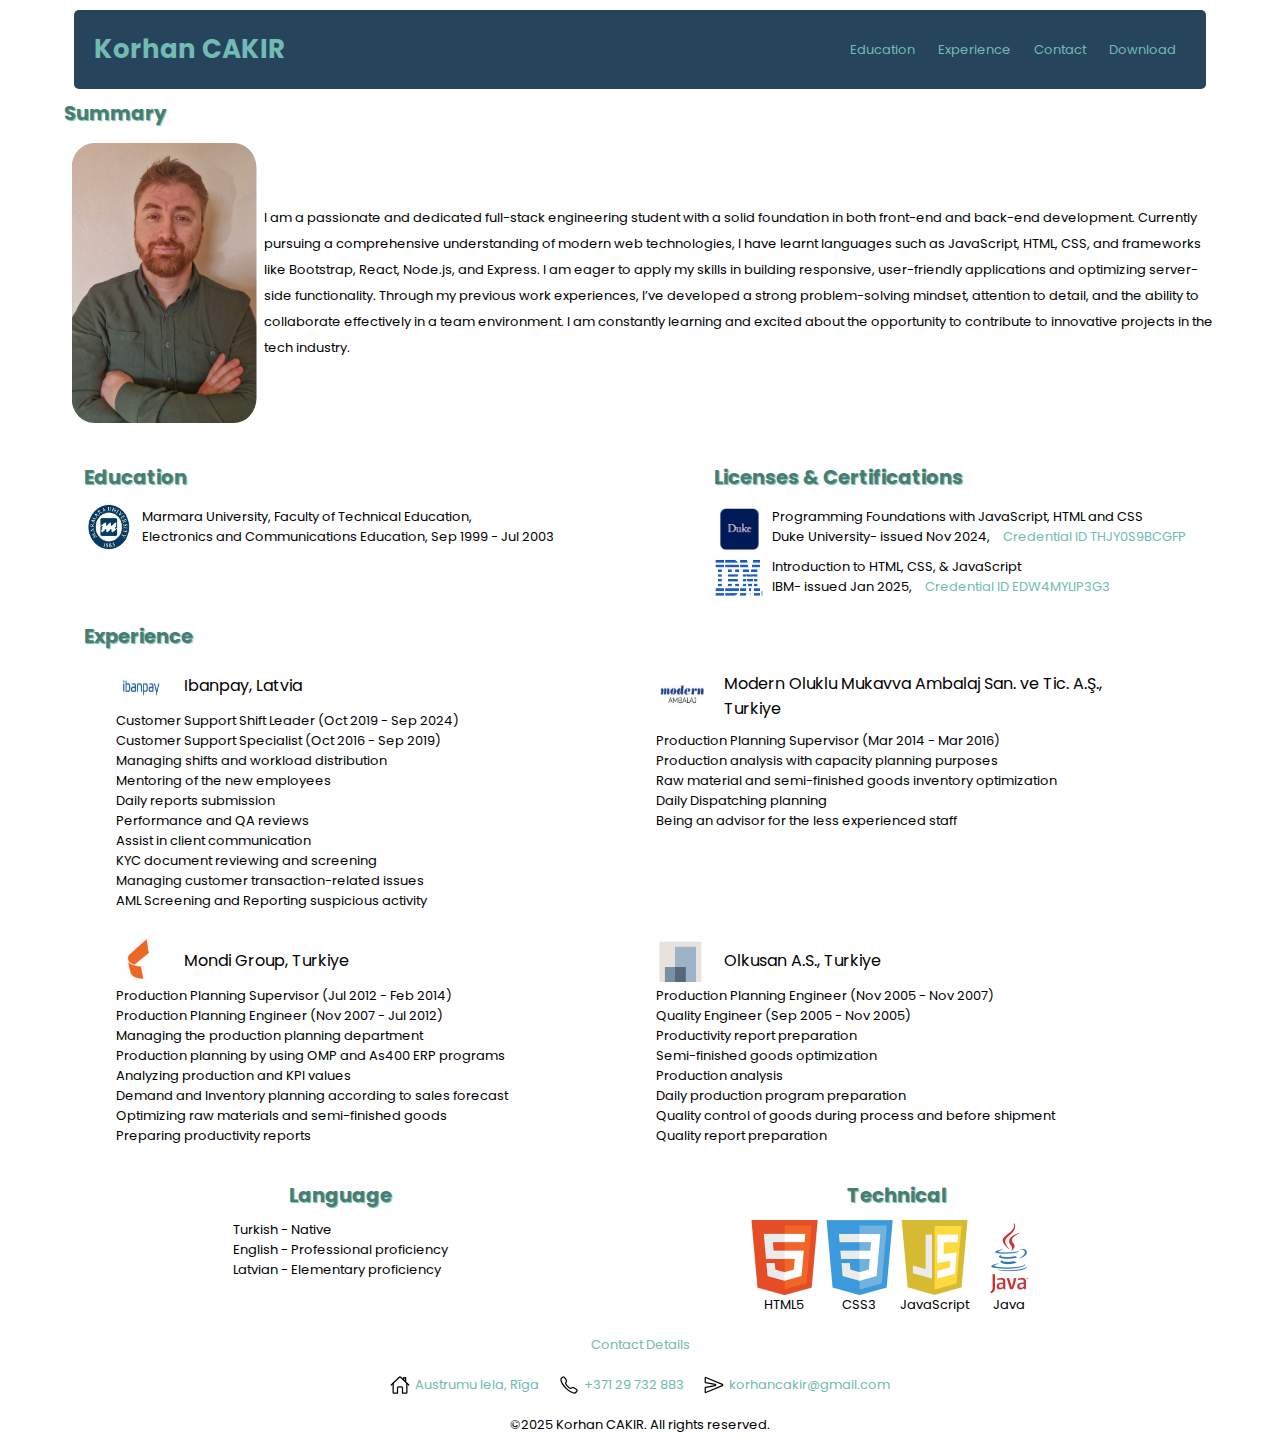
==== index.html @ 1a252d54 "Add files via upload" ====
<!DOCTYPE html>
<html lang="en">
    <head>
        <meta charset="UTF-8">
        <meta name="viewport" content="width=device-width, initial-scale=1.0">
        <link rel="preconnect" href="https://fonts.googleapis.com">
        <link rel="preconnect" href="https://fonts.gstatic.com" crossorigin>
        <link href="https://fonts.googleapis.com/css2?family=Poppins:ital,wght@0,100;0,200;0,300;0,400;0,500;0,600;0,700;0,800;0,900;1,100;1,200;1,300;1,400;1,500;1,600;1,700;1,800;1,900&display=swap" rel="stylesheet">
        <link rel="stylesheet" href="style.css">
    </head>
    <body>
            <div class="wrapper">
                <header>

                    <!-- SMALL INTRO -->
                    <div>
                        <div class="banner">
                            <h1>Korhan CAKIR</h1>
                            <nav>
                                <a class="navbar" href="#education">Education</a>
                                <a class="navbar" href="#experience">Experience</a>
                                <a class="navbar" href="#contact">Contact</a>
                                <a class="navbar" href="#">Download</a>
                            </nav>
                        </div>

                        <h2>Summary</h2>
                        <div class="intro">
                            <img src="photo/20250225_102733.jpg" id="profile-pic" alt="Korhan CAKIR's photo">

                            <p class="intro-paragraph">I am a passionate and dedicated full-stack engineering student with a solid
                                foundation in both front-end and back-end development. Currently pursuing a
                                comprehensive understanding of modern web technologies, I have learnt
                                languages such as JavaScript, HTML, CSS, and frameworks like Bootstrap, React,
                                Node.js, and Express. I am eager to apply my skills in building responsive, user-friendly applications
                                and optimizing server-side functionality. Through my
                                previous work experiences, I’ve developed a strong problem-solving mindset,
                                attention to detail, and the ability to collaborate effectively in a team
                                environment. I am constantly learning and excited about the opportunity to
                                contribute to innovative projects in the tech industry.
                            </p>
                        </div>


                    </div>
                </header>

                <main>

                    <!-- Education-->
                    <section id="education">
                        <div class="education">
                            <div>
                                <h2>Education</h2>
                                <div class="title">
                                    <img class="logo" src="logos/marmara_cut.jpg" alt="Marmara Logo"/>
                                    <p>Marmara University, Faculty of Technical Education,<br>
                                        Electronics and Communications Education,
                                        Sep 1999 - Jul 2003
                                    </p>
                                </div>
                            </div>
                            <div>
                                <h2>Licenses & Certifications</h2>
                                <div class="title">
                                    <img class="logo" src="./logos/uniDuke.png" alt="Duke University logo" >
                                    <p>Programming Foundations with JavaScript, HTML and CSS<br>
                                        Duke University- issued Nov 2024,
                                        <a href="https://www.coursera.org/account/accomplishments/verify/THJY0S9BCGFP"><span>Credential ID THJY0S9BCGFP</span></a>
                                    </p>
                                </div>
                                <div class="title">
                                    <img class="logo" src="logos/IBM.png" alt="Duke University logo" >
                                    <p>Introduction to HTML, CSS, & JavaScript<br>
                                        IBM- issued Jan 2025,
                                        <a href="https://www.coursera.org/account/accomplishments/verify/EDW4MYLIP3G3"><span>Credential ID EDW4MYLIP3G3</span></a>
                                    </p>
                                </div>
                            </div>
                        </div>
                    </section>

                    <!--TODO 3 Work Experience-->
                    <section id="experience">
                        <h2 >Experience</h2>
                        <div class="experience">
                            <div class="job-experience" >
                                <div class="title">
                                    <img class="logo" src="./logos/ibanpay.png" alt="ibanpay company logo"  >
                                    <p class="companies">Ibanpay, Latvia</p>
                                </div>

                                <ul class="job-title">
                                    <li>Customer Support Shift Leader (Oct 2019 - Sep 2024)</li>
                                    <li>Customer Support Specialist (Oct 2016 - Sep 2019)</li>
                                </ul>

                                <ul class="job-responsibilities">
                                    <li>Managing shifts and workload distribution</li>
                                    <li>Mentoring of the new employees</li>
                                    <li>Daily reports submission</li>
                                    <li>Performance and QA reviews</li>
                                    <li>Assist in client communication</li>
                                    <li>KYC document reviewing and screening </li>
                                    <li>Managing customer transaction-related issues </li>
                                    <li>AML Screening and Reporting suspicious activity</li>
                               </ul>

                            </div>
                            <div div class="job-experience" >
                                <div class="title" >
                                    <img class="logo" src="./logos/modernAmb.png" alt="Modern Ambalaj company logo" >
                                    <p class="companies">Modern Oluklu Mukavva Ambalaj San. ve Tic. A.Ş., Turkiye</p>
                                </div>
                                <ul class="job-title">
                                    <li >Production Planning Supervisor (Mar 2014 - Mar 2016)</li>
                                </ul>
                                <ul class="job-responsibilities">
                                    <li>Production analysis with capacity planning purposes</li>
                                    <li>Raw material and semi-finished goods inventory optimization</li>
                                    <li>Daily Dispatching planning</li>
                                    <li>Being an advisor for the less experienced staff</li>
                                </ul>
                            </div>

                            <div div class="job-experience" >
                                <div class="title">
                                    <img class="logo" src="./logos/mondiGroup.png" alt="Mondi Group company logo"  >
                                    <p class="companies">Mondi Group, Turkiye</p>
                                </div>

                                <ul class="job-title">
                                    <li >Production Planning Supervisor (Jul 2012 - Feb 2014)</li>
                                    <li>Production Planning Engineer (Nov 2007 - Jul 2012)</li>
                                </ul>
                                <ul class="job-responsibilities">
                                    <li>Managing the production planning department </li>
                                    <li>Production planning by using OMP and As400 ERP programs</li>
                                    <li>Analyzing production and KPI values</li>
                                    <li>Demand and Inventory planning according to sales forecast</li>
                                    <li>Optimizing raw materials and semi-finished goods</li>
                                    <li>Preparing productivity reports</li>
                                </ul>
                            </div>

                            <div div class="job-experience" >
                                <div class="title">
                                    <img class="logo" src="./logos/noLogo.png" alt="no logo" >
                                    <p class="companies">Olkusan A.S., Turkiye</p>
                                </div>

                                <ul class="job-title">
                                    <li >Production Planning Engineer (Nov 2005 - Nov 2007)</li>
                                    <li>Quality Engineer (Sep 2005 - Nov 2005)</li>
                                </ul>
                                <ul class="job-responsibilities">
                                    <li>Productivity report preparation</li>
                                    <li>Semi-finished goods optimization</li>
                                    <li>Production analysis</li>
                                    <li>Daily production program preparation</li>
                                    <li>Quality control of goods during process and before shipment</li>
                                    <li>Quality report preparation</li>
                                </ul>
                            </div>
                        </div>
                    </section>
                    <!--TODO 4 Skills-->
                    <section class="skills" >
                        <div class="language">
                            <h2>Language</h2>
                            <ul>
                                <li>Turkish - Native</li>
                                <li>English - Professional proficiency</li>
                                <li>Latvian - Elementary proficiency</li>
                            </ul>
                        </div>
                        <div class="computing">
                            <h2>Technical</h2>
                            <div class="tech-skills">
                                <div >
                                    <img class="logos" src="/images/html5.png" alt="HTML logo">
                                    <p>HTML5</p>
                                </div>
                                <div>
                                    <img class="logos" src="/images/css3.png" alt="CSS logo">
                                    <p>CSS3</p> 
                                </div>       
                                <div>
                                    <img class="logos" src="/images/javascript.png" alt="JS logo">
                                    <p>JavaScript</p> 
                                </div>  
                                <div>
                                    <img class="logos" src="/images/java.png" alt="Java logo">
                                    <p>Java</p> 
                                </div>                           
                            </div>

                        </div>


                    </section>

                </main>
                <!-- FOOTER  -->
                <footer id="contact" class="contact-container">
                    <p><span>Contact Details</span></p>
                    <ul class="contact-list">
                        <li class="contact"><img class="icon" src="images/home-outline.svg" alt="home icon" ><span class="contact-span">Austrumu Iela, Rīga</span></li>
                        <li class="contact"><img class="icon" src="images/call-outline.svg" alt="phone icon"><span class="contact-span">+371 29 732 883</span></li>
                        <li class="contact"><img class="icon" src="images/send-outline.svg" alt="email icon"><span class="contact-span">korhancakir@gmail.com</span></li>
                    </ul>
                    <p>©2025 Korhan CAKIR. All rights reserved.</p>
                </footer>
            </div>
    </body>
</html>
---- style.css ----
*{
    padding: 0;
    margin: 0;
    box-sizing: border-box;
    font-family: 'Poppins', sans-serif;
}

:root{
    --primary: #27445D;
    --secondary:#497D74;
    --tertiary:#71BBB2;
    --body-color:#EFE9D5;

/* FONT SIZE */
    --text-sm:1.3rem;
    --text-md:1.6rem;
    --text-lg:2rem;

}

html{
    font-size: 62.5%;
}
body{
    /*background-color: var(--body-color);*/
    background-color: #ffffff;
    font-size: var(--text-sm);
}

main{
    margin: 2rem
}

li{
    list-style: none;
}

h2{
    margin: 1rem 0;
    color: var(--secondary) ;
    text-shadow: #71BBB2 1px 1px 1px;
}

span{
    color: var(--tertiary);
}

a{
    text-decoration: none;
    padding: 0.5rem 1rem;
}

footer{
    text-align: center;
}

#profile-pic{
    max-width: 200px;
    max-height: 300px;
    width: 100%;
    border-radius: 30px;
    display: inline-block;
    padding: .5rem .75rem;
}

.wrapper{
    max-width: 1200px;
    width: 90%;
    margin: 0 auto 2rem;
}

.intro{
    display: flex;
    align-items: center;
}

.companies{
    padding: 1rem 1rem;
    width: 45rem;
    font-size: var(--text-md);
}

.banner{
    /*text-align: center;*/
    background-color:var(--primary) ;
    color: var(--tertiary);
    border-radius: 5px;
    padding: 2rem;
    margin: 1rem;
    display: flex;
    justify-content: space-between;
    align-items: center;
}

.title{
    display: flex;
    gap: 0.8rem;
    align-items: center;

}

.logo{
    width: 5rem;
    height: 5rem;
    border-radius: 5px;
}

.intro-paragraph{
    line-height: 2;
}
.experience{
    display: flex;
    /*flex-direction: row-reverse;*/
    flex-wrap: wrap;
    justify-content: space-evenly;
}

.education{
    display: flex;
    justify-content: space-between;

    margin-bottom: 2rem;
}

.job-experience, .intro{
    margin-bottom: 2.5rem;
}

a:link,a:visited{
    color: var(--tertiary);
}

a:hover, a:active, span:hover{
    color: #D98324 ;
}



.skills{
    display: flex;
    justify-content: space-around;
}

.computing{
    display: flex;
    flex-direction: column;
    align-items: center;
}

.language{
    display: flex;
    flex-direction: column;
    align-items: center;
}

.tech-skills{
    display: flex;
    align-items: center;
    justify-content: center;
    text-align: center;
}


.logos {
    width: 75px;
    display: flex;
    margin-left: auto;
    margin-right: auto;
}


/* FOOTER */
.contact-container{
    display: flex;
    flex-direction: column;
    gap: 2rem;
}

.contact-list{
    display: flex;
    justify-content: center;
    align-items: center;
    gap: 2rem;
}

.contact-span{
    gap: 1rem;
}

.contact{
    display: flex;
    gap: 0.5rem;
}

.icon{
    width: 2rem;
}
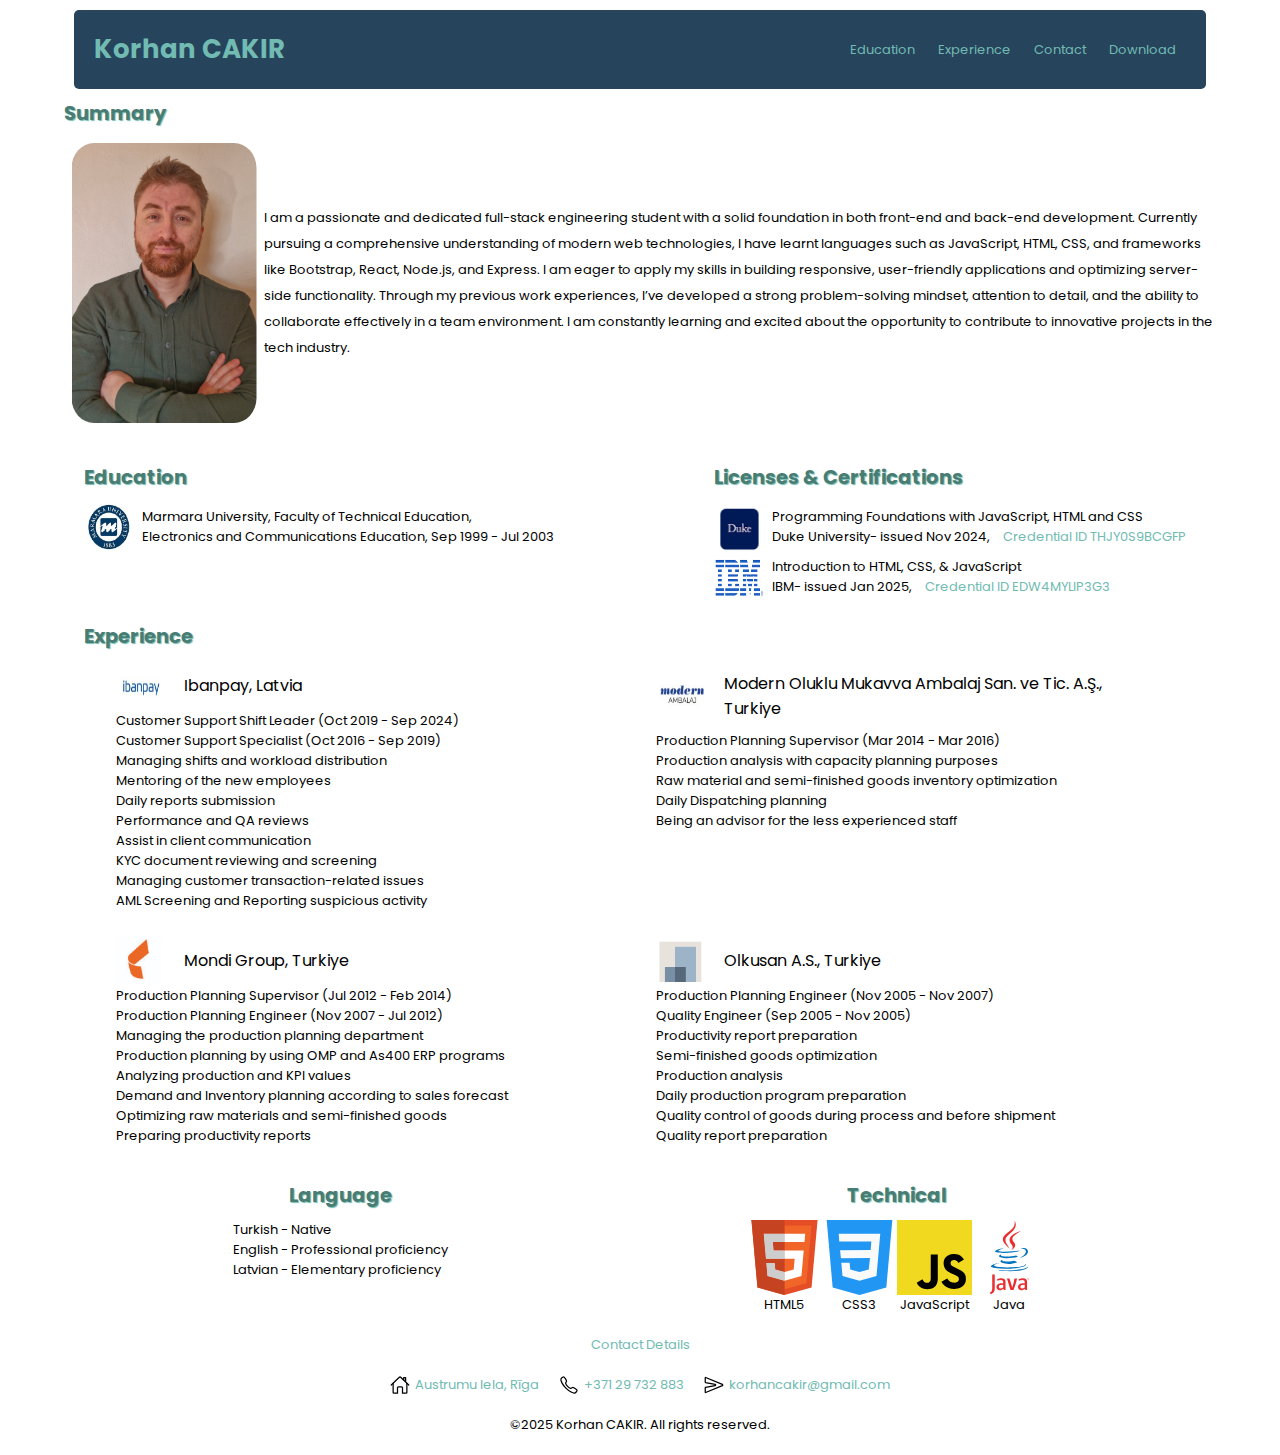
==== commit 9ab7f9fa: "Update index.html and other logo files" ====
--- a/index.html
+++ b/index.html
@@ -1,216 +1,216 @@
-<!DOCTYPE html>
-<html lang="en">
-    <head>
-        <meta charset="UTF-8">
-        <meta name="viewport" content="width=device-width, initial-scale=1.0">
-        <link rel="preconnect" href="https://fonts.googleapis.com">
-        <link rel="preconnect" href="https://fonts.gstatic.com" crossorigin>
-        <link href="https://fonts.googleapis.com/css2?family=Poppins:ital,wght@0,100;0,200;0,300;0,400;0,500;0,600;0,700;0,800;0,900;1,100;1,200;1,300;1,400;1,500;1,600;1,700;1,800;1,900&display=swap" rel="stylesheet">
-        <link rel="stylesheet" href="style.css">
-    </head>
-    <body>
-            <div class="wrapper">
-                <header>
-
-                    <!-- SMALL INTRO -->
-                    <div>
-                        <div class="banner">
-                            <h1>Korhan CAKIR</h1>
-                            <nav>
-                                <a class="navbar" href="#education">Education</a>
-                                <a class="navbar" href="#experience">Experience</a>
-                                <a class="navbar" href="#contact">Contact</a>
-                                <a class="navbar" href="#">Download</a>
-                            </nav>
-                        </div>
-
-                        <h2>Summary</h2>
-                        <div class="intro">
-                            <img src="photo/20250225_102733.jpg" id="profile-pic" alt="Korhan CAKIR's photo">
-
-                            <p class="intro-paragraph">I am a passionate and dedicated full-stack engineering student with a solid
-                                foundation in both front-end and back-end development. Currently pursuing a
-                                comprehensive understanding of modern web technologies, I have learnt
-                                languages such as JavaScript, HTML, CSS, and frameworks like Bootstrap, React,
-                                Node.js, and Express. I am eager to apply my skills in building responsive, user-friendly applications
-                                and optimizing server-side functionality. Through my
-                                previous work experiences, I’ve developed a strong problem-solving mindset,
-                                attention to detail, and the ability to collaborate effectively in a team
-                                environment. I am constantly learning and excited about the opportunity to
-                                contribute to innovative projects in the tech industry.
-                            </p>
-                        </div>
-
-
-                    </div>
-                </header>
-
-                <main>
-
-                    <!-- Education-->
-                    <section id="education">
-                        <div class="education">
-                            <div>
-                                <h2>Education</h2>
-                                <div class="title">
-                                    <img class="logo" src="logos/marmara_cut.jpg" alt="Marmara Logo"/>
-                                    <p>Marmara University, Faculty of Technical Education,<br>
-                                        Electronics and Communications Education,
-                                        Sep 1999 - Jul 2003
-                                    </p>
-                                </div>
-                            </div>
-                            <div>
-                                <h2>Licenses & Certifications</h2>
-                                <div class="title">
-                                    <img class="logo" src="./logos/uniDuke.png" alt="Duke University logo" >
-                                    <p>Programming Foundations with JavaScript, HTML and CSS<br>
-                                        Duke University- issued Nov 2024,
-                                        <a href="https://www.coursera.org/account/accomplishments/verify/THJY0S9BCGFP"><span>Credential ID THJY0S9BCGFP</span></a>
-                                    </p>
-                                </div>
-                                <div class="title">
-                                    <img class="logo" src="logos/IBM.png" alt="Duke University logo" >
-                                    <p>Introduction to HTML, CSS, & JavaScript<br>
-                                        IBM- issued Jan 2025,
-                                        <a href="https://www.coursera.org/account/accomplishments/verify/EDW4MYLIP3G3"><span>Credential ID EDW4MYLIP3G3</span></a>
-                                    </p>
-                                </div>
-                            </div>
-                        </div>
-                    </section>
-
-                    <!--TODO 3 Work Experience-->
-                    <section id="experience">
-                        <h2 >Experience</h2>
-                        <div class="experience">
-                            <div class="job-experience" >
-                                <div class="title">
-                                    <img class="logo" src="./logos/ibanpay.png" alt="ibanpay company logo"  >
-                                    <p class="companies">Ibanpay, Latvia</p>
-                                </div>
-
-                                <ul class="job-title">
-                                    <li>Customer Support Shift Leader (Oct 2019 - Sep 2024)</li>
-                                    <li>Customer Support Specialist (Oct 2016 - Sep 2019)</li>
-                                </ul>
-
-                                <ul class="job-responsibilities">
-                                    <li>Managing shifts and workload distribution</li>
-                                    <li>Mentoring of the new employees</li>
-                                    <li>Daily reports submission</li>
-                                    <li>Performance and QA reviews</li>
-                                    <li>Assist in client communication</li>
-                                    <li>KYC document reviewing and screening </li>
-                                    <li>Managing customer transaction-related issues </li>
-                                    <li>AML Screening and Reporting suspicious activity</li>
-                               </ul>
-
-                            </div>
-                            <div div class="job-experience" >
-                                <div class="title" >
-                                    <img class="logo" src="./logos/modernAmb.png" alt="Modern Ambalaj company logo" >
-                                    <p class="companies">Modern Oluklu Mukavva Ambalaj San. ve Tic. A.Ş., Turkiye</p>
-                                </div>
-                                <ul class="job-title">
-                                    <li >Production Planning Supervisor (Mar 2014 - Mar 2016)</li>
-                                </ul>
-                                <ul class="job-responsibilities">
-                                    <li>Production analysis with capacity planning purposes</li>
-                                    <li>Raw material and semi-finished goods inventory optimization</li>
-                                    <li>Daily Dispatching planning</li>
-                                    <li>Being an advisor for the less experienced staff</li>
-                                </ul>
-                            </div>
-
-                            <div div class="job-experience" >
-                                <div class="title">
-                                    <img class="logo" src="./logos/mondiGroup.png" alt="Mondi Group company logo"  >
-                                    <p class="companies">Mondi Group, Turkiye</p>
-                                </div>
-
-                                <ul class="job-title">
-                                    <li >Production Planning Supervisor (Jul 2012 - Feb 2014)</li>
-                                    <li>Production Planning Engineer (Nov 2007 - Jul 2012)</li>
-                                </ul>
-                                <ul class="job-responsibilities">
-                                    <li>Managing the production planning department </li>
-                                    <li>Production planning by using OMP and As400 ERP programs</li>
-                                    <li>Analyzing production and KPI values</li>
-                                    <li>Demand and Inventory planning according to sales forecast</li>
-                                    <li>Optimizing raw materials and semi-finished goods</li>
-                                    <li>Preparing productivity reports</li>
-                                </ul>
-                            </div>
-
-                            <div div class="job-experience" >
-                                <div class="title">
-                                    <img class="logo" src="./logos/noLogo.png" alt="no logo" >
-                                    <p class="companies">Olkusan A.S., Turkiye</p>
-                                </div>
-
-                                <ul class="job-title">
-                                    <li >Production Planning Engineer (Nov 2005 - Nov 2007)</li>
-                                    <li>Quality Engineer (Sep 2005 - Nov 2005)</li>
-                                </ul>
-                                <ul class="job-responsibilities">
-                                    <li>Productivity report preparation</li>
-                                    <li>Semi-finished goods optimization</li>
-                                    <li>Production analysis</li>
-                                    <li>Daily production program preparation</li>
-                                    <li>Quality control of goods during process and before shipment</li>
-                                    <li>Quality report preparation</li>
-                                </ul>
-                            </div>
-                        </div>
-                    </section>
-                    <!--TODO 4 Skills-->
-                    <section class="skills" >
-                        <div class="language">
-                            <h2>Language</h2>
-                            <ul>
-                                <li>Turkish - Native</li>
-                                <li>English - Professional proficiency</li>
-                                <li>Latvian - Elementary proficiency</li>
-                            </ul>
-                        </div>
-                        <div class="computing">
-                            <h2>Technical</h2>
-                            <div class="tech-skills">
-                                <div >
-                                    <img class="logos" src="/images/html5.png" alt="HTML logo">
-                                    <p>HTML5</p>
-                                </div>
-                                <div>
-                                    <img class="logos" src="/images/css3.png" alt="CSS logo">
-                                    <p>CSS3</p> 
-                                </div>       
-                                <div>
-                                    <img class="logos" src="/images/javascript.png" alt="JS logo">
-                                    <p>JavaScript</p> 
-                                </div>  
-                                <div>
-                                    <img class="logos" src="/images/java.png" alt="Java logo">
-                                    <p>Java</p> 
-                                </div>                           
-                            </div>
-
-                        </div>
-
-
-                    </section>
-
-                </main>
-                <!-- FOOTER  -->
-                <footer id="contact" class="contact-container">
-                    <p><span>Contact Details</span></p>
-                    <ul class="contact-list">
-                        <li class="contact"><img class="icon" src="images/home-outline.svg" alt="home icon" ><span class="contact-span">Austrumu Iela, Rīga</span></li>
-                        <li class="contact"><img class="icon" src="images/call-outline.svg" alt="phone icon"><span class="contact-span">+371 29 732 883</span></li>
-                        <li class="contact"><img class="icon" src="images/send-outline.svg" alt="email icon"><span class="contact-span">korhancakir@gmail.com</span></li>
-                    </ul>
-                    <p>©2025 Korhan CAKIR. All rights reserved.</p>
-                </footer>
-            </div>
-    </body>
+<!DOCTYPE html>
+<html lang="en">
+    <head>
+        <meta charset="UTF-8">
+        <meta name="viewport" content="width=device-width, initial-scale=1.0">
+        <link rel="preconnect" href="https://fonts.googleapis.com">
+        <link rel="preconnect" href="https://fonts.gstatic.com" crossorigin>
+        <link href="https://fonts.googleapis.com/css2?family=Poppins:ital,wght@0,100;0,200;0,300;0,400;0,500;0,600;0,700;0,800;0,900;1,100;1,200;1,300;1,400;1,500;1,600;1,700;1,800;1,900&display=swap" rel="stylesheet">
+        <link rel="stylesheet" href="style.css">
+    </head>
+    <body>
+            <div class="wrapper">
+                <header>
+
+                    <!-- SMALL INTRO -->
+                    <div>
+                        <div class="banner">
+                            <h1>Korhan CAKIR</h1>
+                            <nav>
+                                <a class="navbar" href="#education">Education</a>
+                                <a class="navbar" href="#experience">Experience</a>
+                                <a class="navbar" href="#contact">Contact</a>
+                                <a class="navbar" href="#">Download</a>
+                            </nav>
+                        </div>
+
+                        <h2>Summary</h2>
+                        <div class="intro">
+                            <img src="photo/20250225_102733.jpg" id="profile-pic" alt="Korhan CAKIR's photo">
+
+                            <p class="intro-paragraph">I am a passionate and dedicated full-stack engineering student with a solid
+                                foundation in both front-end and back-end development. Currently pursuing a
+                                comprehensive understanding of modern web technologies, I have learnt
+                                languages such as JavaScript, HTML, CSS, and frameworks like Bootstrap, React,
+                                Node.js, and Express. I am eager to apply my skills in building responsive, user-friendly applications
+                                and optimizing server-side functionality. Through my
+                                previous work experiences, I’ve developed a strong problem-solving mindset,
+                                attention to detail, and the ability to collaborate effectively in a team
+                                environment. I am constantly learning and excited about the opportunity to
+                                contribute to innovative projects in the tech industry.
+                            </p>
+                        </div>
+
+
+                    </div>
+                </header>
+
+                <main>
+
+                    <!-- Education-->
+                    <section id="education">
+                        <div class="education">
+                            <div>
+                                <h2>Education</h2>
+                                <div class="title">
+                                    <img class="logo" src="logos/marmara_cut.jpg" alt="Marmara Logo"/>
+                                    <p>Marmara University, Faculty of Technical Education,<br>
+                                        Electronics and Communications Education,
+                                        Sep 1999 - Jul 2003
+                                    </p>
+                                </div>
+                            </div>
+                            <div>
+                                <h2>Licenses & Certifications</h2>
+                                <div class="title">
+                                    <img class="logo" src="./logos/uniDuke.png" alt="Duke University logo" >
+                                    <p>Programming Foundations with JavaScript, HTML and CSS<br>
+                                        Duke University- issued Nov 2024,
+                                        <a href="https://www.coursera.org/account/accomplishments/verify/THJY0S9BCGFP"><span>Credential ID THJY0S9BCGFP</span></a>
+                                    </p>
+                                </div>
+                                <div class="title">
+                                    <img class="logo" src="logos/IBM.png" alt="Duke University logo" >
+                                    <p>Introduction to HTML, CSS, & JavaScript<br>
+                                        IBM- issued Jan 2025,
+                                        <a href="https://www.coursera.org/account/accomplishments/verify/EDW4MYLIP3G3"><span>Credential ID EDW4MYLIP3G3</span></a>
+                                    </p>
+                                </div>
+                            </div>
+                        </div>
+                    </section>
+
+                    <!--TODO 3 Work Experience-->
+                    <section id="experience">
+                        <h2 >Experience</h2>
+                        <div class="experience">
+                            <div class="job-experience" >
+                                <div class="title">
+                                    <img class="logo" src="./logos/ibanpay.png" alt="ibanpay company logo"  >
+                                    <p class="companies">Ibanpay, Latvia</p>
+                                </div>
+
+                                <ul class="job-title">
+                                    <li>Customer Support Shift Leader (Oct 2019 - Sep 2024)</li>
+                                    <li>Customer Support Specialist (Oct 2016 - Sep 2019)</li>
+                                </ul>
+
+                                <ul class="job-responsibilities">
+                                    <li>Managing shifts and workload distribution</li>
+                                    <li>Mentoring of the new employees</li>
+                                    <li>Daily reports submission</li>
+                                    <li>Performance and QA reviews</li>
+                                    <li>Assist in client communication</li>
+                                    <li>KYC document reviewing and screening </li>
+                                    <li>Managing customer transaction-related issues </li>
+                                    <li>AML Screening and Reporting suspicious activity</li>
+                               </ul>
+
+                            </div>
+                            <div div class="job-experience" >
+                                <div class="title" >
+                                    <img class="logo" src="./logos/modernAmb.png" alt="Modern Ambalaj company logo" >
+                                    <p class="companies">Modern Oluklu Mukavva Ambalaj San. ve Tic. A.Ş., Turkiye</p>
+                                </div>
+                                <ul class="job-title">
+                                    <li >Production Planning Supervisor (Mar 2014 - Mar 2016)</li>
+                                </ul>
+                                <ul class="job-responsibilities">
+                                    <li>Production analysis with capacity planning purposes</li>
+                                    <li>Raw material and semi-finished goods inventory optimization</li>
+                                    <li>Daily Dispatching planning</li>
+                                    <li>Being an advisor for the less experienced staff</li>
+                                </ul>
+                            </div>
+
+                            <div div class="job-experience" >
+                                <div class="title">
+                                    <img class="logo" src="./logos/mondiGroup.png" alt="Mondi Group company logo"  >
+                                    <p class="companies">Mondi Group, Turkiye</p>
+                                </div>
+
+                                <ul class="job-title">
+                                    <li >Production Planning Supervisor (Jul 2012 - Feb 2014)</li>
+                                    <li>Production Planning Engineer (Nov 2007 - Jul 2012)</li>
+                                </ul>
+                                <ul class="job-responsibilities">
+                                    <li>Managing the production planning department </li>
+                                    <li>Production planning by using OMP and As400 ERP programs</li>
+                                    <li>Analyzing production and KPI values</li>
+                                    <li>Demand and Inventory planning according to sales forecast</li>
+                                    <li>Optimizing raw materials and semi-finished goods</li>
+                                    <li>Preparing productivity reports</li>
+                                </ul>
+                            </div>
+
+                            <div div class="job-experience" >
+                                <div class="title">
+                                    <img class="logo" src="./logos/noLogo.png" alt="no logo" >
+                                    <p class="companies">Olkusan A.S., Turkiye</p>
+                                </div>
+
+                                <ul class="job-title">
+                                    <li >Production Planning Engineer (Nov 2005 - Nov 2007)</li>
+                                    <li>Quality Engineer (Sep 2005 - Nov 2005)</li>
+                                </ul>
+                                <ul class="job-responsibilities">
+                                    <li>Productivity report preparation</li>
+                                    <li>Semi-finished goods optimization</li>
+                                    <li>Production analysis</li>
+                                    <li>Daily production program preparation</li>
+                                    <li>Quality control of goods during process and before shipment</li>
+                                    <li>Quality report preparation</li>
+                                </ul>
+                            </div>
+                        </div>
+                    </section>
+                    <!--TODO 4 Skills-->
+                    <section class="skills" >
+                        <div class="language">
+                            <h2>Language</h2>
+                            <ul>
+                                <li>Turkish - Native</li>
+                                <li>English - Professional proficiency</li>
+                                <li>Latvian - Elementary proficiency</li>
+                            </ul>
+                        </div>
+                        <div class="computing">
+                            <h2>Technical</h2>
+                            <div class="tech-skills">
+                                <div >
+                                    <img class="logos" src="/logos/html.svg" alt="HTML logo">
+                                    <p>HTML5</p>
+                                </div>
+                                <div>
+                                    <img class="logos" src="/logos/css.svg" alt="CSS logo">
+                                    <p>CSS3</p> 
+                                </div>       
+                                <div>
+                                    <img class="logos" src="/logos/javascript.svg" alt="JS logo">
+                                    <p>JavaScript</p> 
+                                </div>  
+                                <div>
+                                    <img class="logos" src="/logos/java.svg" alt="Java logo">
+                                    <p>Java</p> 
+                                </div>                           
+                            </div>
+
+                        </div>
+
+
+                    </section>
+
+                </main>
+                <!-- FOOTER  -->
+                <footer id="contact" class="contact-container">
+                    <p><span>Contact Details</span></p>
+                    <ul class="contact-list">
+                        <li class="contact"><img class="icon" src="images/home-outline.svg" alt="home icon" ><span class="contact-span">Austrumu Iela, Rīga</span></li>
+                        <li class="contact"><img class="icon" src="images/call-outline.svg" alt="phone icon"><span class="contact-span">+371 29 732 883</span></li>
+                        <li class="contact"><img class="icon" src="images/send-outline.svg" alt="email icon"><span class="contact-span">korhancakir@gmail.com</span></li>
+                    </ul>
+                    <p>©2025 Korhan CAKIR. All rights reserved.</p>
+                </footer>
+            </div>
+    </body>
 </html>--- a/style.css
+++ b/style.css
@@ -1,197 +1,197 @@
-*{
-    padding: 0;
-    margin: 0;
-    box-sizing: border-box;
-    font-family: 'Poppins', sans-serif;
-}
-
-:root{
-    --primary: #27445D;
-    --secondary:#497D74;
-    --tertiary:#71BBB2;
-    --body-color:#EFE9D5;
-
-/* FONT SIZE */
-    --text-sm:1.3rem;
-    --text-md:1.6rem;
-    --text-lg:2rem;
-
-}
-
-html{
-    font-size: 62.5%;
-}
-body{
-    /*background-color: var(--body-color);*/
-    background-color: #ffffff;
-    font-size: var(--text-sm);
-}
-
-main{
-    margin: 2rem
-}
-
-li{
-    list-style: none;
-}
-
-h2{
-    margin: 1rem 0;
-    color: var(--secondary) ;
-    text-shadow: #71BBB2 1px 1px 1px;
-}
-
-span{
-    color: var(--tertiary);
-}
-
-a{
-    text-decoration: none;
-    padding: 0.5rem 1rem;
-}
-
-footer{
-    text-align: center;
-}
-
-#profile-pic{
-    max-width: 200px;
-    max-height: 300px;
-    width: 100%;
-    border-radius: 30px;
-    display: inline-block;
-    padding: .5rem .75rem;
-}
-
-.wrapper{
-    max-width: 1200px;
-    width: 90%;
-    margin: 0 auto 2rem;
-}
-
-.intro{
-    display: flex;
-    align-items: center;
-}
-
-.companies{
-    padding: 1rem 1rem;
-    width: 45rem;
-    font-size: var(--text-md);
-}
-
-.banner{
-    /*text-align: center;*/
-    background-color:var(--primary) ;
-    color: var(--tertiary);
-    border-radius: 5px;
-    padding: 2rem;
-    margin: 1rem;
-    display: flex;
-    justify-content: space-between;
-    align-items: center;
-}
-
-.title{
-    display: flex;
-    gap: 0.8rem;
-    align-items: center;
-
-}
-
-.logo{
-    width: 5rem;
-    height: 5rem;
-    border-radius: 5px;
-}
-
-.intro-paragraph{
-    line-height: 2;
-}
-.experience{
-    display: flex;
-    /*flex-direction: row-reverse;*/
-    flex-wrap: wrap;
-    justify-content: space-evenly;
-}
-
-.education{
-    display: flex;
-    justify-content: space-between;
-
-    margin-bottom: 2rem;
-}
-
-.job-experience, .intro{
-    margin-bottom: 2.5rem;
-}
-
-a:link,a:visited{
-    color: var(--tertiary);
-}
-
-a:hover, a:active, span:hover{
-    color: #D98324 ;
-}
-
-
-
-.skills{
-    display: flex;
-    justify-content: space-around;
-}
-
-.computing{
-    display: flex;
-    flex-direction: column;
-    align-items: center;
-}
-
-.language{
-    display: flex;
-    flex-direction: column;
-    align-items: center;
-}
-
-.tech-skills{
-    display: flex;
-    align-items: center;
-    justify-content: center;
-    text-align: center;
-}
-
-
-.logos {
-    width: 75px;
-    display: flex;
-    margin-left: auto;
-    margin-right: auto;
-}
-
-
-/* FOOTER */
-.contact-container{
-    display: flex;
-    flex-direction: column;
-    gap: 2rem;
-}
-
-.contact-list{
-    display: flex;
-    justify-content: center;
-    align-items: center;
-    gap: 2rem;
-}
-
-.contact-span{
-    gap: 1rem;
-}
-
-.contact{
-    display: flex;
-    gap: 0.5rem;
-}
-
-.icon{
-    width: 2rem;
-}
+*{
+    padding: 0;
+    margin: 0;
+    box-sizing: border-box;
+    font-family: 'Poppins', sans-serif;
+}
+
+:root{
+    --primary: #27445D;
+    --secondary:#497D74;
+    --tertiary:#71BBB2;
+    --body-color:#EFE9D5;
+
+/* FONT SIZE */
+    --text-sm:1.3rem;
+    --text-md:1.6rem;
+    --text-lg:2rem;
+
+}
+
+html{
+    font-size: 62.5%;
+}
+body{
+    /*background-color: var(--body-color);*/
+    background-color: #ffffff;
+    font-size: var(--text-sm);
+}
+
+main{
+    margin: 2rem
+}
+
+li{
+    list-style: none;
+}
+
+h2{
+    margin: 1rem 0;
+    color: var(--secondary) ;
+    text-shadow: #71BBB2 1px 1px 1px;
+}
+
+span{
+    color: var(--tertiary);
+}
+
+a{
+    text-decoration: none;
+    padding: 0.5rem 1rem;
+}
+
+footer{
+    text-align: center;
+}
+
+#profile-pic{
+    max-width: 200px;
+    max-height: 300px;
+    width: 100%;
+    border-radius: 30px;
+    display: inline-block;
+    padding: .5rem .75rem;
+}
+
+.wrapper{
+    max-width: 1200px;
+    width: 90%;
+    margin: 0 auto 2rem;
+}
+
+.intro{
+    display: flex;
+    align-items: center;
+}
+
+.companies{
+    padding: 1rem 1rem;
+    width: 45rem;
+    font-size: var(--text-md);
+}
+
+.banner{
+    /*text-align: center;*/
+    background-color:var(--primary) ;
+    color: var(--tertiary);
+    border-radius: 5px;
+    padding: 2rem;
+    margin: 1rem;
+    display: flex;
+    justify-content: space-between;
+    align-items: center;
+}
+
+.title{
+    display: flex;
+    gap: 0.8rem;
+    align-items: center;
+
+}
+
+.logo{
+    width: 5rem;
+    height: 5rem;
+    border-radius: 5px;
+}
+
+.intro-paragraph{
+    line-height: 2;
+}
+.experience{
+    display: flex;
+    /*flex-direction: row-reverse;*/
+    flex-wrap: wrap;
+    justify-content: space-evenly;
+}
+
+.education{
+    display: flex;
+    justify-content: space-between;
+
+    margin-bottom: 2rem;
+}
+
+.job-experience, .intro{
+    margin-bottom: 2.5rem;
+}
+
+a:link,a:visited{
+    color: var(--tertiary);
+}
+
+a:hover, a:active, span:hover{
+    color: #D98324 ;
+}
+
+
+
+.skills{
+    display: flex;
+    justify-content: space-around;
+}
+
+.computing{
+    display: flex;
+    flex-direction: column;
+    align-items: center;
+}
+
+.language{
+    display: flex;
+    flex-direction: column;
+    align-items: center;
+}
+
+.tech-skills{
+    display: flex;
+    align-items: center;
+    justify-content: center;
+    text-align: center;
+}
+
+
+.logos {
+    width: 75px;
+    display: flex;
+    margin-left: auto;
+    margin-right: auto;
+}
+
+
+/* FOOTER */
+.contact-container{
+    display: flex;
+    flex-direction: column;
+    gap: 2rem;
+}
+
+.contact-list{
+    display: flex;
+    justify-content: center;
+    align-items: center;
+    gap: 2rem;
+}
+
+.contact-span{
+    gap: 1rem;
+}
+
+.contact{
+    display: flex;
+    gap: 0.5rem;
+}
+
+.icon{
+    width: 2rem;
+}
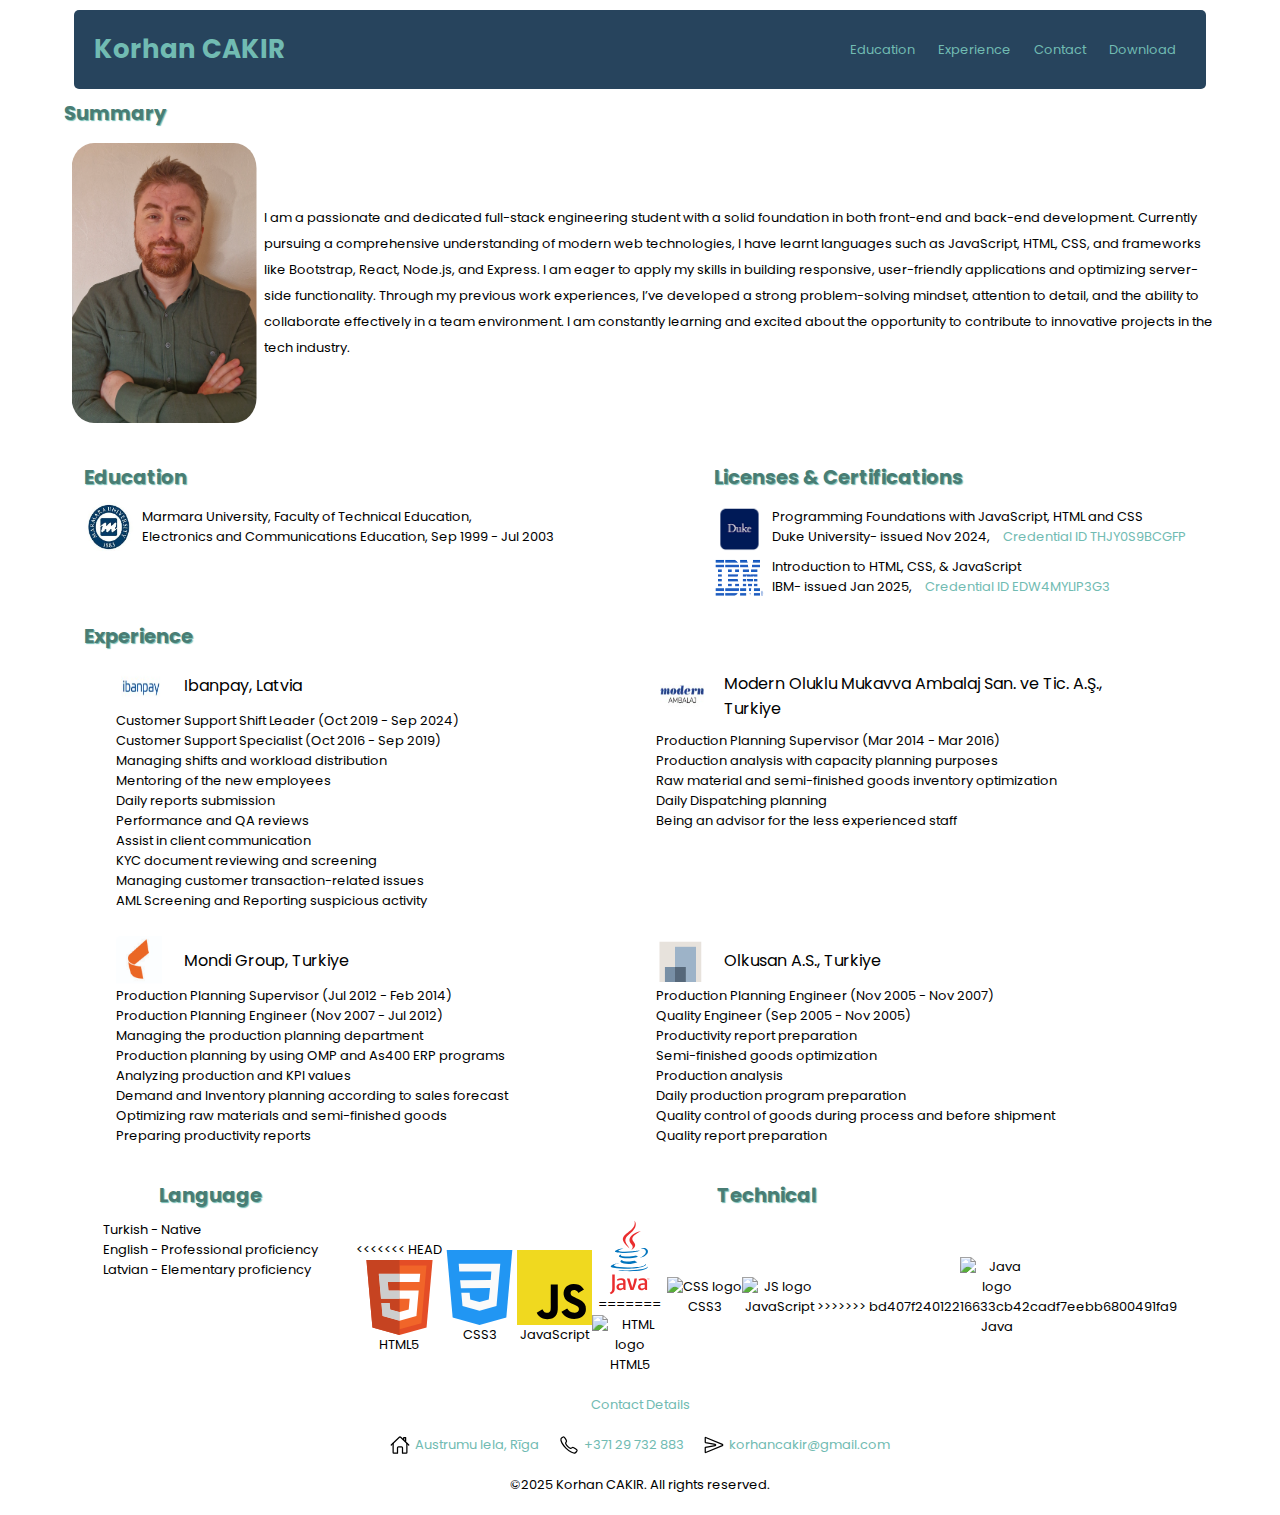
==== commit 2cd82f97: "Resolve merge conflicts" ====
--- a/index.html
+++ b/index.html
@@ -178,6 +178,7 @@
                             <h2>Technical</h2>
                             <div class="tech-skills">
                                 <div >
+<<<<<<< HEAD
                                     <img class="logos" src="/logos/html.svg" alt="HTML logo">
                                     <p>HTML5</p>
                                 </div>
@@ -191,6 +192,21 @@
                                 </div>  
                                 <div>
                                     <img class="logos" src="/logos/java.svg" alt="Java logo">
+=======
+                                    <img class="logos" src="/logos/html5.png" alt="HTML logo">
+                                    <p>HTML5</p>
+                                </div>
+                                <div>
+                                    <img class="logos" src="/logos/css3.png" alt="CSS logo">
+                                    <p>CSS3</p> 
+                                </div>       
+                                <div>
+                                    <img class="logos" src="/logos/javascript.png" alt="JS logo">
+                                    <p>JavaScript</p> 
+                                </div>  
+                                <div>
+                                    <img class="logos" src="/logos/java.png" alt="Java logo">
+>>>>>>> bd407f24012216633cb42cadf7eebb6800491fa9
                                     <p>Java</p> 
                                 </div>                           
                             </div>
@@ -213,4 +229,4 @@
                 </footer>
             </div>
     </body>
-</html>+</html>
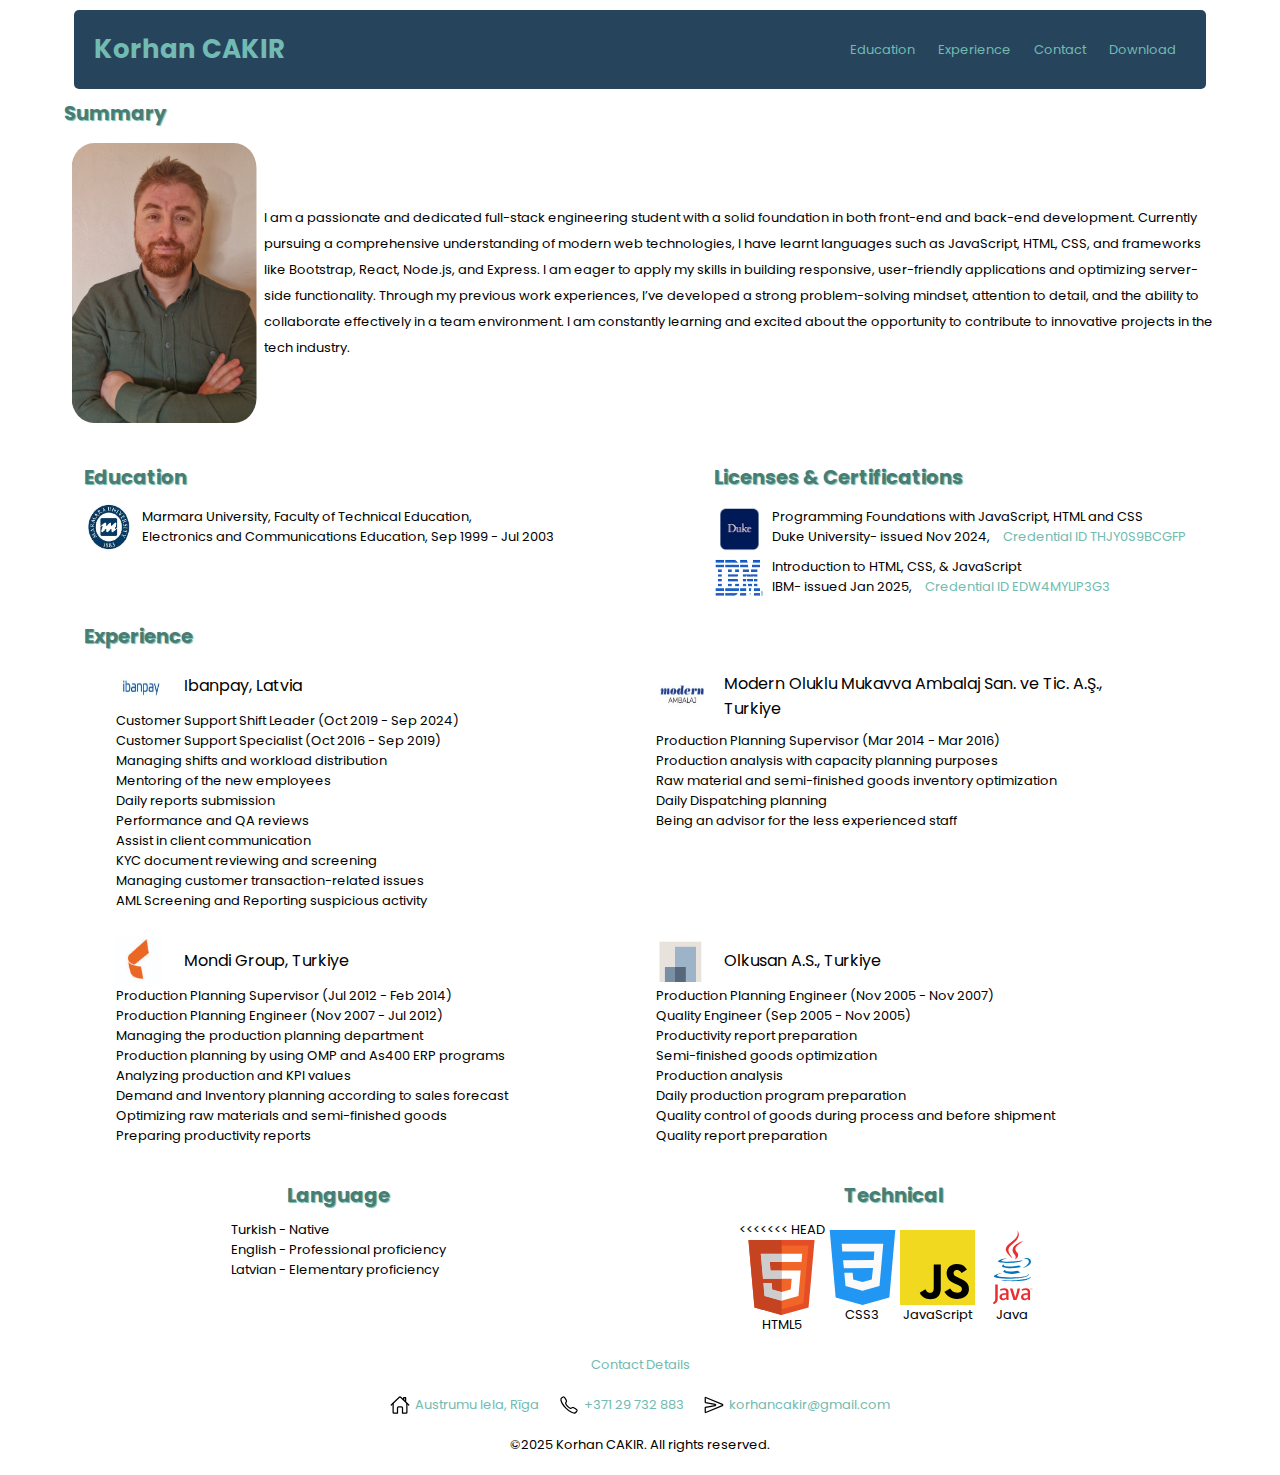
==== commit 3bf74174: "Update index.html" ====
--- a/index.html
+++ b/index.html
@@ -192,21 +192,6 @@
                                 </div>  
                                 <div>
                                     <img class="logos" src="/logos/java.svg" alt="Java logo">
-=======
-                                    <img class="logos" src="/logos/html5.png" alt="HTML logo">
-                                    <p>HTML5</p>
-                                </div>
-                                <div>
-                                    <img class="logos" src="/logos/css3.png" alt="CSS logo">
-                                    <p>CSS3</p> 
-                                </div>       
-                                <div>
-                                    <img class="logos" src="/logos/javascript.png" alt="JS logo">
-                                    <p>JavaScript</p> 
-                                </div>  
-                                <div>
-                                    <img class="logos" src="/logos/java.png" alt="Java logo">
->>>>>>> bd407f24012216633cb42cadf7eebb6800491fa9
                                     <p>Java</p> 
                                 </div>                           
                             </div>
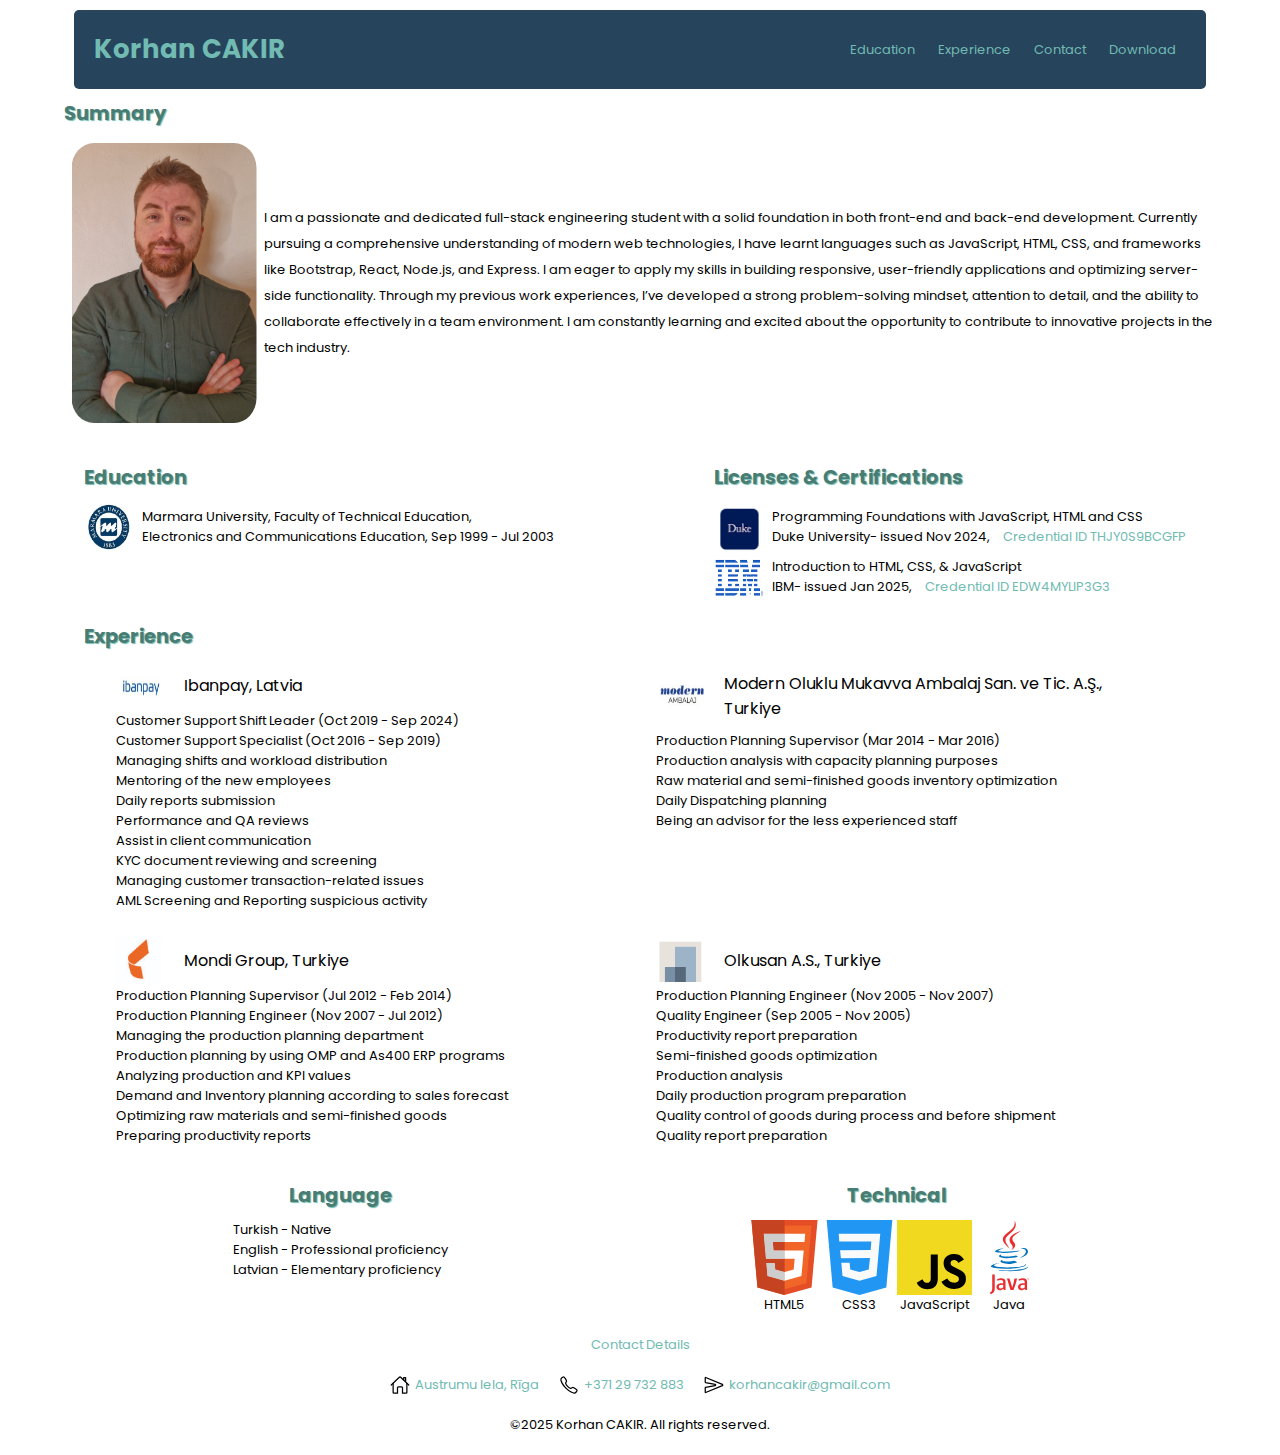
==== commit df046b60: "Update index.html" ====
--- a/index.html
+++ b/index.html
@@ -178,7 +178,6 @@
                             <h2>Technical</h2>
                             <div class="tech-skills">
                                 <div >
-<<<<<<< HEAD
                                     <img class="logos" src="/logos/html.svg" alt="HTML logo">
                                     <p>HTML5</p>
                                 </div>
